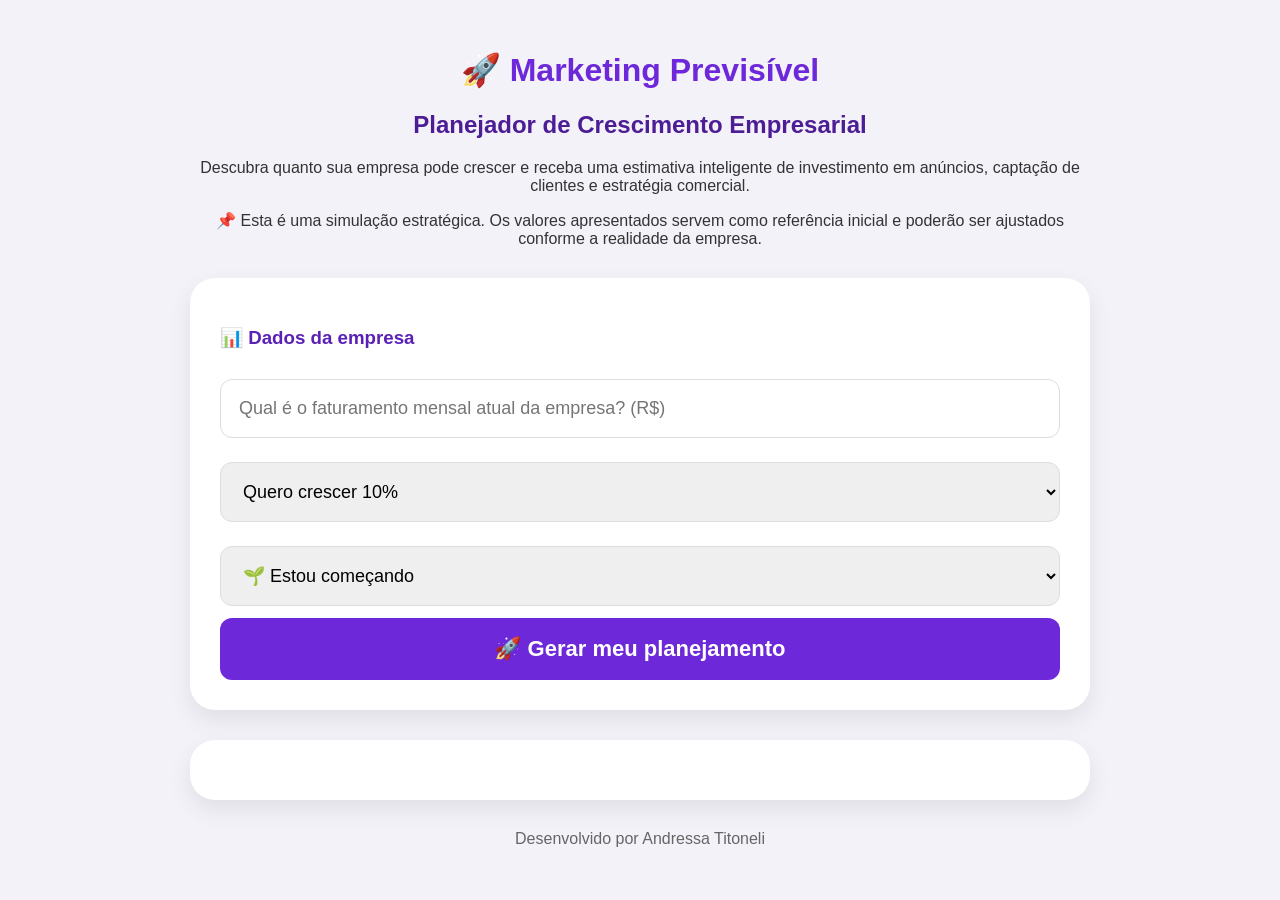
==== index.html @ 1a372d6e "index.html" ====
<!DOCTYPE html>

<html lang="pt-BR">

<head>

    <meta charset="UTF-8">

    <meta name="viewport" content="width=device-width, initial-scale=1.0">

    <title>Marketing Previsível | Planejador de Crescimento Empresarial</title>

    <link rel="stylesheet" href="style.css">

</head>

<body>

    <div class="container">

        <header>

            <h1>🚀 Marketing Previsível</h1>

            <h2>Planejador de Crescimento Empresarial</h2>

            <p>

                Descubra quanto sua empresa pode crescer e receba uma estimativa inteligente de investimento em
                anúncios, captação de clientes e estratégia comercial.

            </p>

            <p>

                📌 Esta é uma simulação estratégica. Os valores apresentados servem como referência inicial e poderão
                ser ajustados conforme a realidade da empresa.

            </p>

        </header>

        <div class="card">

            <h3>📊 Dados da empresa</h3>

            <input type="number" id="faturamento" placeholder="Qual é o faturamento mensal atual da empresa? (R$)">

            <select id="crescimento">

                <option value="10">Quero crescer 10%</option>

                <option value="20">Quero crescer 20%</option>

                <option value="30">Quero crescer 30%</option>

                <option value="50">Quero crescer 50%</option>

                <option value="100">Quero dobrar o faturamento (100%)</option>

            </select>

            <select id="estagio">

                <option value="1">🌱 Estou começando</option>

                <option value="2">🚀 Já tenho alguns clientes</option>

                <option value="3">🏢 Minha operação está estruturada</option>

                <option value="4">👑 Quero escalar agressivamente</option>

            </select>

            <button onclick="calcular()">

                🚀 Gerar meu planejamento

            </button>

        </div>

        <div id="resultado"></div>

        <div id="areaParceria" style="display:none;" class="card">

            <h2>🚀 Como deseja continuar?</h2>

            <p>

                Como prefere prosseguir? Podemos tirar dúvidas agora ou começar os trabalhos imediatamente.

            </p>

            <div class="acoes-container">

                <a class="botao-secundario" href="https://calendar.app.google/sFp8UvYjopZyAvs26" target="_blank">

                    📅 Agendar reunião

                </a>

                <a class="botao-secundario whatsapp"
                    href="https://wa.me/5519974281159?text=Olá,%20Andressa!%20👋%0A%0AConheci%20o%20Sistema%20Marketing%20Previsível™%20e%20gostaria%20de%20tirar%20algumas%20dúvidas%20sobre%20como%20aplicar%20essa%20estratégia%20na%20minha%20empresa."
                    target="_blank">

                    💬 Falar pelo WhatsApp

                </a>

                <div class="cta-crescimento">

                    <h3>🚀 Quero acelerar o crescimento da minha empresa</h3>

                    <p>

                        Já conheço o potencial do Marketing Previsível™, entendi a estratégia e quero iniciar minha
                        estruturação o quanto antes.

                    </p>

                    <button onclick="abrirFormularioAceite()">

                        🔥 Quero começar agora

                    </button>

                    <p>

                        Preencha seus dados e dê o primeiro passo para construir um crescimento previsível e
                        sustentável.

                    </p>

                </div>

            </div>

        </div>

        <footer>

            Desenvolvido por Andressa Titoneli

        </footer>

    </div>

    <script src="script.js"></script>

</body>

</html>
---- style.css ----
body{

font-family:Arial,sans-serif;

background:#f4f2f9;

margin:0;

padding:30px;

color:#333;

}

.container{

max-width:900px;

margin:auto;

}

header{

text-align:center;

margin-bottom:30px;

}

h1{

color:#6d28d9;

}

h2{

color:#4c1d95;

}

h3{

color:#5b21b6;

}

.card{

background:#fff;

padding:30px;

border-radius:25px;

box-shadow:0 10px 25px rgba(0,0,0,0.08);

margin-bottom:30px;

}

input,

select{

width:100%;

padding:18px;

margin:12px 0;

font-size:18px;

border:1px solid #ddd;

border-radius:12px;

box-sizing:border-box;

transition:0.3s;

}

input:focus,

select:focus{

outline:none;

border:1px solid #6d28d9;

box-shadow:0 0 8px rgba(109,40,217,0.2);

}

button{

width:100%;

padding:18px;

border:none;

border-radius:12px;

font-size:22px;

font-weight:bold;

background:#6d28d9;

color:#fff;

cursor:pointer;

transition:0.3s;

}

button:hover{

background:#5b21b6;

transform:translateY(-2px);

}

#resultado{

background:#fff;

padding:30px;

border-radius:25px;

box-shadow:0 10px 25px rgba(0,0,0,0.08);

margin-bottom:30px;

}

.barra{

height:22px;

background:#eee;

border-radius:30px;

overflow:hidden;

margin-top:20px;

}

.preenchimento{

height:100%;

border-radius:30px;

}

.obrigatorio{

color:#ef4444;

font-weight:bold;

}

.observacao{

font-size:14px;

color:#666;

margin-bottom:20px;

}

.check-item{

display:flex;

align-items:flex-start;

gap:12px;

margin:18px 0;

}

.check-item input{

width:20px;

height:20px;

margin-top:2px;

cursor:pointer;

}

.check-item label{

cursor:pointer;

line-height:1.6;

}

.lgpd{

background:#f8f5ff;

border-left:5px solid #6d28d9;

padding:18px;

border-radius:12px;

margin:30px 0;

font-size:15px;

line-height:1.6;

}

#planejamento{

background:#faf7ff;

border:2px solid #e9d5ff;

}

#planejamento p{

margin:12px 0;

}

hr{

border:none;

height:1px;

background:#e5e5e5;

margin:30px 0;

}

#mensagem{

margin-top:25px;

padding:20px;

border-radius:15px;

}

footer{

margin-top:30px;

text-align:center;

color:#666;

}

/* ====================== */

/* BARRA DA JORNADA */

/* ====================== */

.barra-processo{

display:flex;

align-items:center;

justify-content:center;

flex-wrap:wrap;

gap:8px;

margin-top:25px;

}

.etapa{

width:55px;

height:55px;

border-radius:50%;

display:flex;

align-items:center;

justify-content:center;

font-size:28px;

font-weight:bold;

transition:.3s;

cursor:pointer;

}

.etapa:hover{

transform:scale(1.08);

}

.concluido{

background:#22c55e;

color:#fff;

}

.atual{

background:#7c3aed;

color:#fff;

}

.futuro{

background:#d1d5db;

color:#555;

}

.linha{

width:40px;

height:6px;

border-radius:30px;

}

.linha.concluido{

background:#22c55e;

}

.linha.atual{

background:#7c3aed;

}

.linha.futuro{

background:#d1d5db;

}

/* ====================== */

/* BOTÕES DE AÇÃO */

/* ====================== */

.btn-agendar,

.btn-whatsapp,

.btn-iniciar{

display:flex;

justify-content:center;

align-items:center;

text-decoration:none;

width:100%;

padding:18px;

margin:15px 0;

border-radius:14px;

font-size:20px;

font-weight:700;

transition:.3s;

box-sizing:border-box;

}

.btn-agendar{

background:#2563eb;

color:#fff;

}

.btn-whatsapp{

background:#25D366;

color:#fff;

}

.btn-iniciar{

background:#6d28d9;

color:#fff;

}

.btn-agendar:hover,

.btn-whatsapp:hover,

.btn-iniciar:hover{

transform:translateY(-3px);

}

/* ====================== */

/* WHATSAPP FLUTUANTE */

/* ====================== */

.whatsapp-float{

position:fixed;

bottom:25px;

right:25px;

width:65px;

height:65px;

border-radius:50%;

background:#25D366;

display:flex;

justify-content:center;

align-items:center;

font-size:32px;

text-decoration:none;

box-shadow:0 8px 20px rgba(0,0,0,.25);

z-index:9999;

transition:.3s;

}

.whatsapp-float:hover{

transform:scale(1.1);

}

/* ====================== */

/* RESPONSIVO */

/* ====================== */

@media(max-width:768px){

body{

padding:15px;

}

.card{

padding:20px;

}

h1{

font-size:28px;

}

h2{

font-size:22px;

}

button{

font-size:18px;

}

input,

select{

font-size:16px;

}

.barra-processo{

gap:5px;

}

.etapa{

width:45px;

height:45px;

font-size:22px;

}

.linha{

width:25px;

}

.btn-agendar,

.btn-whatsapp,

.btn-iniciar{

font-size:17px;

padding:16px;

}

}
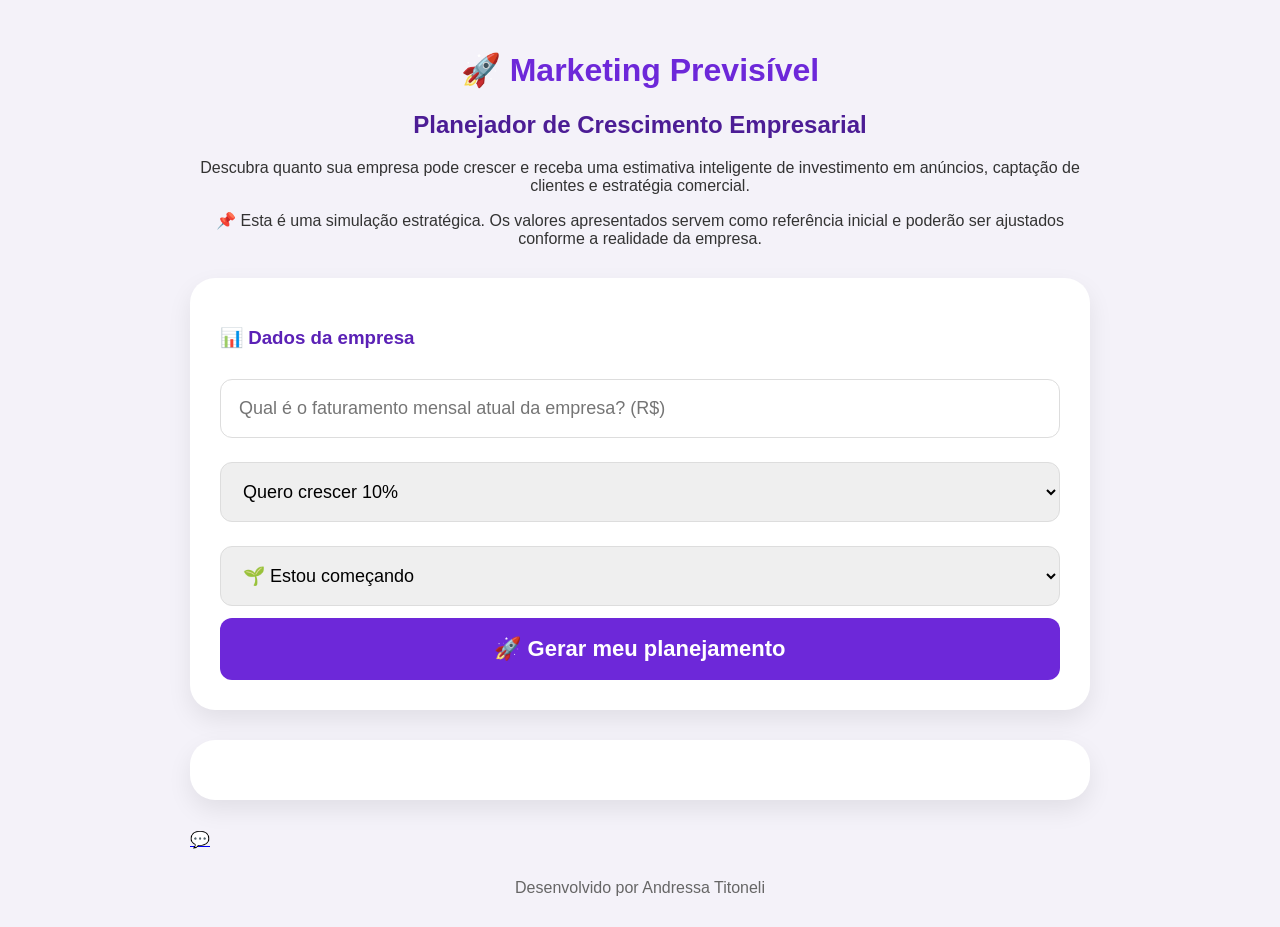
==== commit e9f8ea3d: "index.html" ====
--- a/index.html
+++ b/index.html
@@ -138,6 +138,13 @@
 
         </div>
 
+        <a href="https://wa.me/5519974281159?text=Olá,%20Andressa!%20👋%0A%0AConheci%20o%20Sistema%20Marketing%20Previsível™%20e%20gostaria%20de%20tirar%20algumas%20dúvidas%20sobre%20como%20aplicar%20essa%20estratégia%20na%20minha%20empresa."
+            class="whatsapp-flutuante" target="_blank">
+
+            💬
+
+        </a>
+
         <footer>
 
             Desenvolvido por Andressa Titoneli
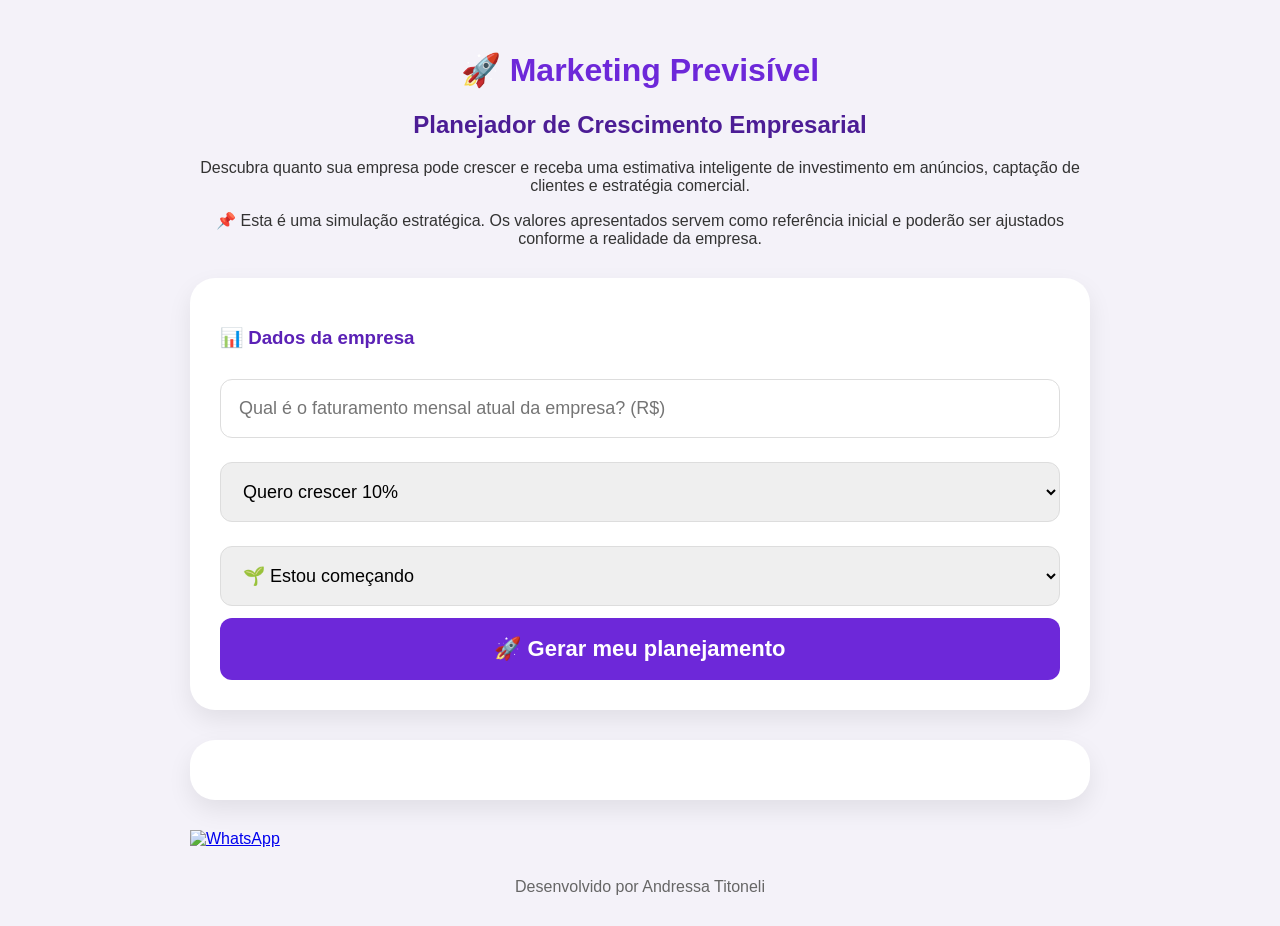
==== commit 119f05d9: "index.html" ====
--- a/index.html
+++ b/index.html
@@ -139,9 +139,9 @@
         </div>
 
         <a href="https://wa.me/5519974281159?text=Olá,%20Andressa!%20👋%0A%0AConheci%20o%20Sistema%20Marketing%20Previsível™%20e%20gostaria%20de%20tirar%20algumas%20dúvidas%20sobre%20como%20aplicar%20essa%20estratégia%20na%20minha%20empresa."
-            class="whatsapp-flutuante" target="_blank">
+            class="whatsapp-flutuante" target="_blank" aria-label="WhatsApp">
 
-            💬
+            <img src="https://upload.wikimedia.org/wikipedia/commons/6/6b/WhatsApp.svg" alt="WhatsApp" />
 
         </a>
 
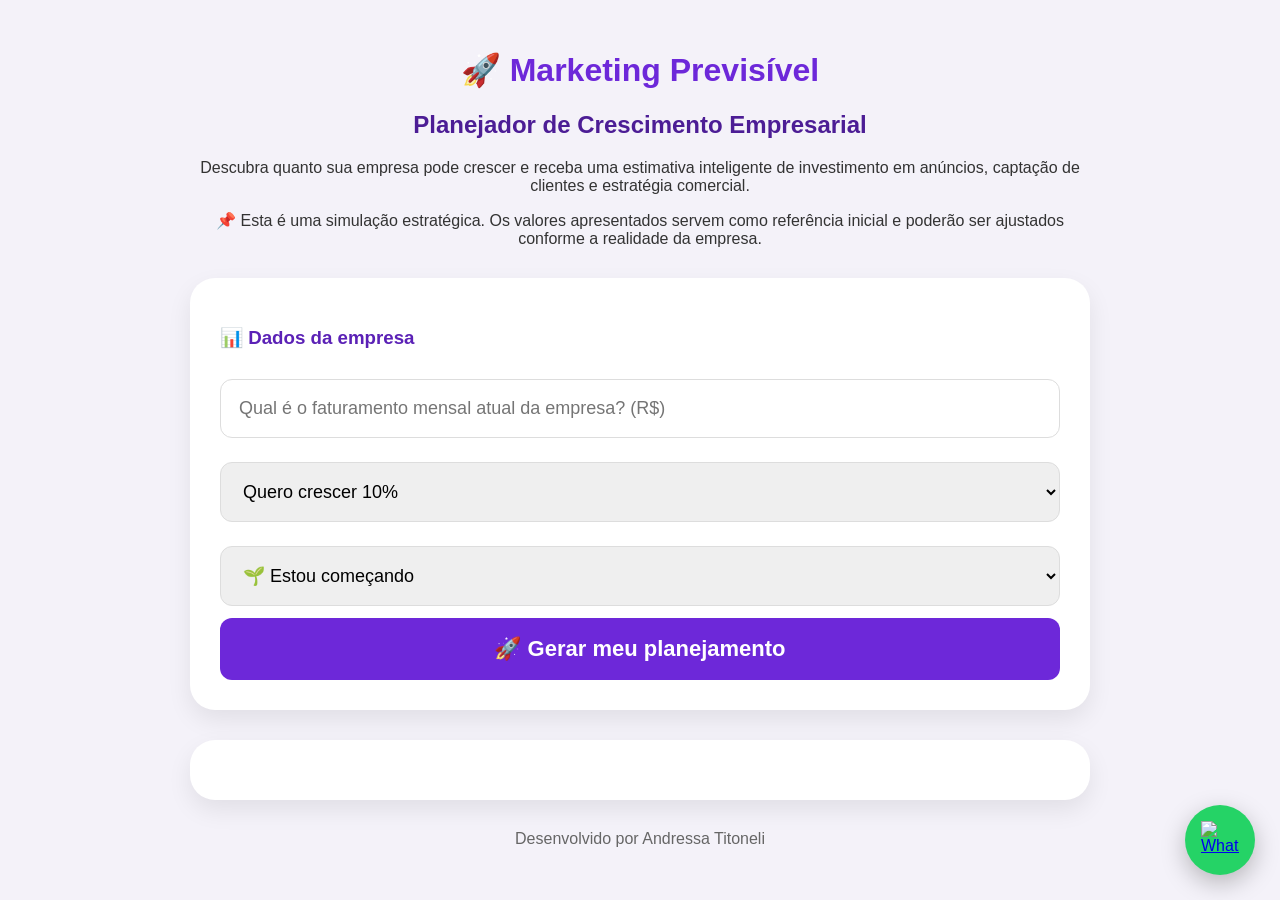
==== commit 521a853a: "index.html" ====
--- a/index.html
+++ b/index.html
@@ -94,43 +94,53 @@
 
             <div class="acoes-container">
 
-                <a class="botao-secundario" href="https://calendar.app.google/sFp8UvYjopZyAvs26" target="_blank">
+                <div class="acao-card">
 
-                    📅 Agendar reunião
+                    <div class="icone-card">
 
-                </a>
+                        📅
 
-                <a class="botao-secundario whatsapp"
-                    href="https://wa.me/5519974281159?text=Olá,%20Andressa!%20👋%0A%0AConheci%20o%20Sistema%20Marketing%20Previsível™%20e%20gostaria%20de%20tirar%20algumas%20dúvidas%20sobre%20como%20aplicar%20essa%20estratégia%20na%20minha%20empresa."
-                    target="_blank">
+                    </div>
 
-                    💬 Falar pelo WhatsApp
-
-                </a>
-
-                <div class="cta-crescimento">
-
-                    <h3>🚀 Quero acelerar o crescimento da minha empresa</h3>
+                    <h3>Agendar reunião</h3>
 
                     <p>
 
-                        Já conheço o potencial do Marketing Previsível™, entendi a estratégia e quero iniciar minha
-                        estruturação o quanto antes.
+                        Ideal para quem deseja conversar antes, tirar dúvidas e entender como aplicar a estratégia na
+                        empresa.
 
                     </p>
 
-                    <button onclick="abrirFormularioAceite()">
+                    <a href="https://calendar.app.google/sFp8UvYjopZyAvs26" target="_blank" class="botao-card">
 
-                        🔥 Quero começar agora
+                        Agendar agora
 
-                    </button>
+                    </a>
+
+                </div>
+
+                <div class="acao-card destaque">
+
+                    <div class="icone-card">
+
+                        🚀
+
+                    </div>
+
+                    <h3>Quero começar agora</h3>
 
                     <p>
 
-                        Preencha seus dados e dê o primeiro passo para construir um crescimento previsível e
-                        sustentável.
+                        Já entendi o potencial do Marketing Previsível™ e quero iniciar minha estruturação o quanto
+                        antes.
 
                     </p>
+
+                    <button onclick="abrirFormularioAceite()" class="botao-card">
+
+                        🔥 Começar agora
+
+                    </button>
 
                 </div>
 
--- a/style.css
+++ b/style.css
@@ -1,278 +1,278 @@
-body{
-
-font-family:Arial,sans-serif;
-
-background:#f4f2f9;
-
-margin:0;
-
-padding:30px;
-
-color:#333;
-
-}
-
-.container{
-
-max-width:900px;
-
-margin:auto;
-
-}
-
-header{
-
-text-align:center;
-
-margin-bottom:30px;
-
-}
-
-h1{
-
-color:#6d28d9;
-
-}
-
-h2{
-
-color:#4c1d95;
-
-}
-
-h3{
-
-color:#5b21b6;
-
-}
-
-.card{
-
-background:#fff;
-
-padding:30px;
-
-border-radius:25px;
-
-box-shadow:0 10px 25px rgba(0,0,0,0.08);
-
-margin-bottom:30px;
+body {
+
+    font-family: Arial, sans-serif;
+
+    background: #f4f2f9;
+
+    margin: 0;
+
+    padding: 30px;
+
+    color: #333;
+
+}
+
+.container {
+
+    max-width: 900px;
+
+    margin: auto;
+
+}
+
+header {
+
+    text-align: center;
+
+    margin-bottom: 30px;
+
+}
+
+h1 {
+
+    color: #6d28d9;
+
+}
+
+h2 {
+
+    color: #4c1d95;
+
+}
+
+h3 {
+
+    color: #5b21b6;
+
+}
+
+.card {
+
+    background: #fff;
+
+    padding: 30px;
+
+    border-radius: 25px;
+
+    box-shadow: 0 10px 25px rgba(0, 0, 0, 0.08);
+
+    margin-bottom: 30px;
 
 }
 
 input,
 
-select{
-
-width:100%;
-
-padding:18px;
-
-margin:12px 0;
-
-font-size:18px;
-
-border:1px solid #ddd;
-
-border-radius:12px;
-
-box-sizing:border-box;
-
-transition:0.3s;
+select {
+
+    width: 100%;
+
+    padding: 18px;
+
+    margin: 12px 0;
+
+    font-size: 18px;
+
+    border: 1px solid #ddd;
+
+    border-radius: 12px;
+
+    box-sizing: border-box;
+
+    transition: 0.3s;
 
 }
 
 input:focus,
 
-select:focus{
-
-outline:none;
-
-border:1px solid #6d28d9;
-
-box-shadow:0 0 8px rgba(109,40,217,0.2);
-
-}
-
-button{
-
-width:100%;
-
-padding:18px;
-
-border:none;
-
-border-radius:12px;
-
-font-size:22px;
-
-font-weight:bold;
-
-background:#6d28d9;
-
-color:#fff;
-
-cursor:pointer;
-
-transition:0.3s;
-
-}
-
-button:hover{
-
-background:#5b21b6;
-
-transform:translateY(-2px);
-
-}
-
-#resultado{
-
-background:#fff;
-
-padding:30px;
-
-border-radius:25px;
-
-box-shadow:0 10px 25px rgba(0,0,0,0.08);
-
-margin-bottom:30px;
-
-}
-
-.barra{
-
-height:22px;
-
-background:#eee;
-
-border-radius:30px;
-
-overflow:hidden;
-
-margin-top:20px;
-
-}
-
-.preenchimento{
-
-height:100%;
-
-border-radius:30px;
-
-}
-
-.obrigatorio{
-
-color:#ef4444;
-
-font-weight:bold;
-
-}
-
-.observacao{
-
-font-size:14px;
-
-color:#666;
-
-margin-bottom:20px;
-
-}
-
-.check-item{
-
-display:flex;
-
-align-items:flex-start;
-
-gap:12px;
-
-margin:18px 0;
-
-}
-
-.check-item input{
-
-width:20px;
-
-height:20px;
-
-margin-top:2px;
-
-cursor:pointer;
-
-}
-
-.check-item label{
-
-cursor:pointer;
-
-line-height:1.6;
-
-}
-
-.lgpd{
-
-background:#f8f5ff;
-
-border-left:5px solid #6d28d9;
-
-padding:18px;
-
-border-radius:12px;
-
-margin:30px 0;
-
-font-size:15px;
-
-line-height:1.6;
-
-}
-
-#planejamento{
-
-background:#faf7ff;
-
-border:2px solid #e9d5ff;
-
-}
-
-#planejamento p{
-
-margin:12px 0;
-
-}
-
-hr{
-
-border:none;
-
-height:1px;
-
-background:#e5e5e5;
-
-margin:30px 0;
-
-}
-
-#mensagem{
-
-margin-top:25px;
-
-padding:20px;
-
-border-radius:15px;
-
-}
-
-footer{
-
-margin-top:30px;
-
-text-align:center;
-
-color:#666;
+select:focus {
+
+    outline: none;
+
+    border: 1px solid #6d28d9;
+
+    box-shadow: 0 0 8px rgba(109, 40, 217, 0.2);
+
+}
+
+button {
+
+    width: 100%;
+
+    padding: 18px;
+
+    border: none;
+
+    border-radius: 12px;
+
+    font-size: 22px;
+
+    font-weight: bold;
+
+    background: #6d28d9;
+
+    color: #fff;
+
+    cursor: pointer;
+
+    transition: 0.3s;
+
+}
+
+button:hover {
+
+    background: #5b21b6;
+
+    transform: translateY(-2px);
+
+}
+
+#resultado {
+
+    background: #fff;
+
+    padding: 30px;
+
+    border-radius: 25px;
+
+    box-shadow: 0 10px 25px rgba(0, 0, 0, 0.08);
+
+    margin-bottom: 30px;
+
+}
+
+.barra {
+
+    height: 22px;
+
+    background: #eee;
+
+    border-radius: 30px;
+
+    overflow: hidden;
+
+    margin-top: 20px;
+
+}
+
+.preenchimento {
+
+    height: 100%;
+
+    border-radius: 30px;
+
+}
+
+.obrigatorio {
+
+    color: #ef4444;
+
+    font-weight: bold;
+
+}
+
+.observacao {
+
+    font-size: 14px;
+
+    color: #666;
+
+    margin-bottom: 20px;
+
+}
+
+.check-item {
+
+    display: flex;
+
+    align-items: flex-start;
+
+    gap: 12px;
+
+    margin: 18px 0;
+
+}
+
+.check-item input {
+
+    width: 20px;
+
+    height: 20px;
+
+    margin-top: 2px;
+
+    cursor: pointer;
+
+}
+
+.check-item label {
+
+    cursor: pointer;
+
+    line-height: 1.6;
+
+}
+
+.lgpd {
+
+    background: #f8f5ff;
+
+    border-left: 5px solid #6d28d9;
+
+    padding: 18px;
+
+    border-radius: 12px;
+
+    margin: 30px 0;
+
+    font-size: 15px;
+
+    line-height: 1.6;
+
+}
+
+#planejamento {
+
+    background: #faf7ff;
+
+    border: 2px solid #e9d5ff;
+
+}
+
+#planejamento p {
+
+    margin: 12px 0;
+
+}
+
+hr {
+
+    border: none;
+
+    height: 1px;
+
+    background: #e5e5e5;
+
+    margin: 30px 0;
+
+}
+
+#mensagem {
+
+    margin-top: 25px;
+
+    padding: 20px;
+
+    border-radius: 15px;
+
+}
+
+footer {
+
+    margin-top: 30px;
+
+    text-align: center;
+
+    color: #666;
 
 }
 
@@ -282,101 +282,101 @@
 
 /* ====================== */
 
-.barra-processo{
-
-display:flex;
-
-align-items:center;
-
-justify-content:center;
-
-flex-wrap:wrap;
-
-gap:8px;
-
-margin-top:25px;
-
-}
-
-.etapa{
-
-width:55px;
-
-height:55px;
-
-border-radius:50%;
-
-display:flex;
-
-align-items:center;
-
-justify-content:center;
-
-font-size:28px;
-
-font-weight:bold;
-
-transition:.3s;
-
-cursor:pointer;
-
-}
-
-.etapa:hover{
-
-transform:scale(1.08);
-
-}
-
-.concluido{
-
-background:#22c55e;
-
-color:#fff;
-
-}
-
-.atual{
-
-background:#7c3aed;
-
-color:#fff;
-
-}
-
-.futuro{
-
-background:#d1d5db;
-
-color:#555;
-
-}
-
-.linha{
-
-width:40px;
-
-height:6px;
-
-border-radius:30px;
-
-}
-
-.linha.concluido{
-
-background:#22c55e;
-
-}
-
-.linha.atual{
-
-background:#7c3aed;
-
-}
-
-.linha.futuro{
-
-background:#d1d5db;
+.barra-processo {
+
+    display: flex;
+
+    align-items: center;
+
+    justify-content: center;
+
+    flex-wrap: wrap;
+
+    gap: 8px;
+
+    margin-top: 25px;
+
+}
+
+.etapa {
+
+    width: 55px;
+
+    height: 55px;
+
+    border-radius: 50%;
+
+    display: flex;
+
+    align-items: center;
+
+    justify-content: center;
+
+    font-size: 28px;
+
+    font-weight: bold;
+
+    transition: .3s;
+
+    cursor: pointer;
+
+}
+
+.etapa:hover {
+
+    transform: scale(1.08);
+
+}
+
+.concluido {
+
+    background: #22c55e;
+
+    color: #fff;
+
+}
+
+.atual {
+
+    background: #7c3aed;
+
+    color: #fff;
+
+}
+
+.futuro {
+
+    background: #d1d5db;
+
+    color: #555;
+
+}
+
+.linha {
+
+    width: 40px;
+
+    height: 6px;
+
+    border-radius: 30px;
+
+}
+
+.linha.concluido {
+
+    background: #22c55e;
+
+}
+
+.linha.atual {
+
+    background: #7c3aed;
+
+}
+
+.linha.futuro {
+
+    background: #d1d5db;
 
 }
 
@@ -390,55 +390,55 @@
 
 .btn-whatsapp,
 
-.btn-iniciar{
-
-display:flex;
-
-justify-content:center;
-
-align-items:center;
-
-text-decoration:none;
-
-width:100%;
-
-padding:18px;
-
-margin:15px 0;
-
-border-radius:14px;
-
-font-size:20px;
-
-font-weight:700;
-
-transition:.3s;
-
-box-sizing:border-box;
-
-}
-
-.btn-agendar{
-
-background:#2563eb;
-
-color:#fff;
-
-}
-
-.btn-whatsapp{
-
-background:#25D366;
-
-color:#fff;
-
-}
-
-.btn-iniciar{
-
-background:#6d28d9;
-
-color:#fff;
+.btn-iniciar {
+
+    display: flex;
+
+    justify-content: center;
+
+    align-items: center;
+
+    text-decoration: none;
+
+    width: 100%;
+
+    padding: 18px;
+
+    margin: 15px 0;
+
+    border-radius: 14px;
+
+    font-size: 20px;
+
+    font-weight: 700;
+
+    transition: .3s;
+
+    box-sizing: border-box;
+
+}
+
+.btn-agendar {
+
+    background: #2563eb;
+
+    color: #fff;
+
+}
+
+.btn-whatsapp {
+
+    background: #25D366;
+
+    color: #fff;
+
+}
+
+.btn-iniciar {
+
+    background: #6d28d9;
+
+    color: #fff;
 
 }
 
@@ -446,9 +446,9 @@
 
 .btn-whatsapp:hover,
 
-.btn-iniciar:hover{
-
-transform:translateY(-3px);
+.btn-iniciar:hover {
+
+    transform: translateY(-3px);
 
 }
 
@@ -458,43 +458,43 @@
 
 /* ====================== */
 
-.whatsapp-float{
-
-position:fixed;
-
-bottom:25px;
-
-right:25px;
-
-width:65px;
-
-height:65px;
-
-border-radius:50%;
-
-background:#25D366;
-
-display:flex;
-
-justify-content:center;
-
-align-items:center;
-
-font-size:32px;
-
-text-decoration:none;
-
-box-shadow:0 8px 20px rgba(0,0,0,.25);
-
-z-index:9999;
-
-transition:.3s;
-
-}
-
-.whatsapp-float:hover{
-
-transform:scale(1.1);
+.whatsapp-float {
+
+    position: fixed;
+
+    bottom: 25px;
+
+    right: 25px;
+
+    width: 65px;
+
+    height: 65px;
+
+    border-radius: 50%;
+
+    background: #25D366;
+
+    display: flex;
+
+    justify-content: center;
+
+    align-items: center;
+
+    font-size: 32px;
+
+    text-decoration: none;
+
+    box-shadow: 0 8px 20px rgba(0, 0, 0, .25);
+
+    z-index: 9999;
+
+    transition: .3s;
+
+}
+
+.whatsapp-float:hover {
+
+    transform: scale(1.1);
 
 }
 
@@ -504,78 +504,148 @@
 
 /* ====================== */
 
-@media(max-width:768px){
-
-body{
-
-padding:15px;
-
-}
-
-.card{
-
-padding:20px;
-
-}
-
-h1{
-
-font-size:28px;
-
-}
-
-h2{
-
-font-size:22px;
-
-}
-
-button{
-
-font-size:18px;
-
-}
-
-input,
-
-select{
-
-font-size:16px;
-
-}
-
-.barra-processo{
-
-gap:5px;
-
-}
-
-.etapa{
-
-width:45px;
-
-height:45px;
-
-font-size:22px;
-
-}
-
-.linha{
-
-width:25px;
-
-}
-
-.btn-agendar,
-
-.btn-whatsapp,
-
-.btn-iniciar{
-
-font-size:17px;
-
-padding:16px;
-
-}
-
-}
+@media(max-width:768px) {
+
+    body {
+
+        padding: 15px;
+
+    }
+
+    .card {
+
+        padding: 20px;
+
+    }
+
+    h1 {
+
+        font-size: 28px;
+
+    }
+
+    h2 {
+
+        font-size: 22px;
+
+    }
+
+    button {
+
+        font-size: 18px;
+
+    }
+
+    input,
+
+    select {
+
+        font-size: 16px;
+
+    }
+
+    .barra-processo {
+
+        gap: 5px;
+
+    }
+
+    .etapa {
+
+        width: 45px;
+
+        height: 45px;
+
+        font-size: 22px;
+
+    }
+
+    .linha {
+
+        width: 25px;
+
+    }
+
+    .btn-agendar,
+
+    .btn-whatsapp,
+
+    .btn-iniciar {
+
+        font-size: 17px;
+
+        padding: 16px;
+
+    }
+
+}
+
+.whatsapp-flutuante {
+
+    position: fixed;
+
+    bottom: 25px;
+
+    right: 25px;
+
+    width: 70px;
+
+    height: 70px;
+
+    background: #25D366;
+
+    border-radius: 50%;
+
+    display: flex;
+
+    justify-content: center;
+
+    align-items: center;
+
+    box-shadow: 0 8px 25px rgba(0, 0, 0, 0.25);
+
+    z-index: 9999;
+
+    transition: 0.3s;
+
+}
+
+.whatsapp-flutuante:hover {
+
+    transform: scale(1.1);
+
+    box-shadow: 0 12px 30px rgba(0, 0, 0, 0.3);
+
+}
+
+.whatsapp-flutuante img {
+
+    width: 38px;
+
+    height: 38px;
+
+}
+
+@media(max-width:768px) {
+
+    .whatsapp-flutuante {
+
+        width: 60px;
+
+        height: 60px;
+
+        bottom: 20px;
+
+        right: 20px;
+
+    }
+
+    .whatsapp-flutuante img {
+
+        width: 32px;
+
+        height: 32px;
+
+    }
+
+}
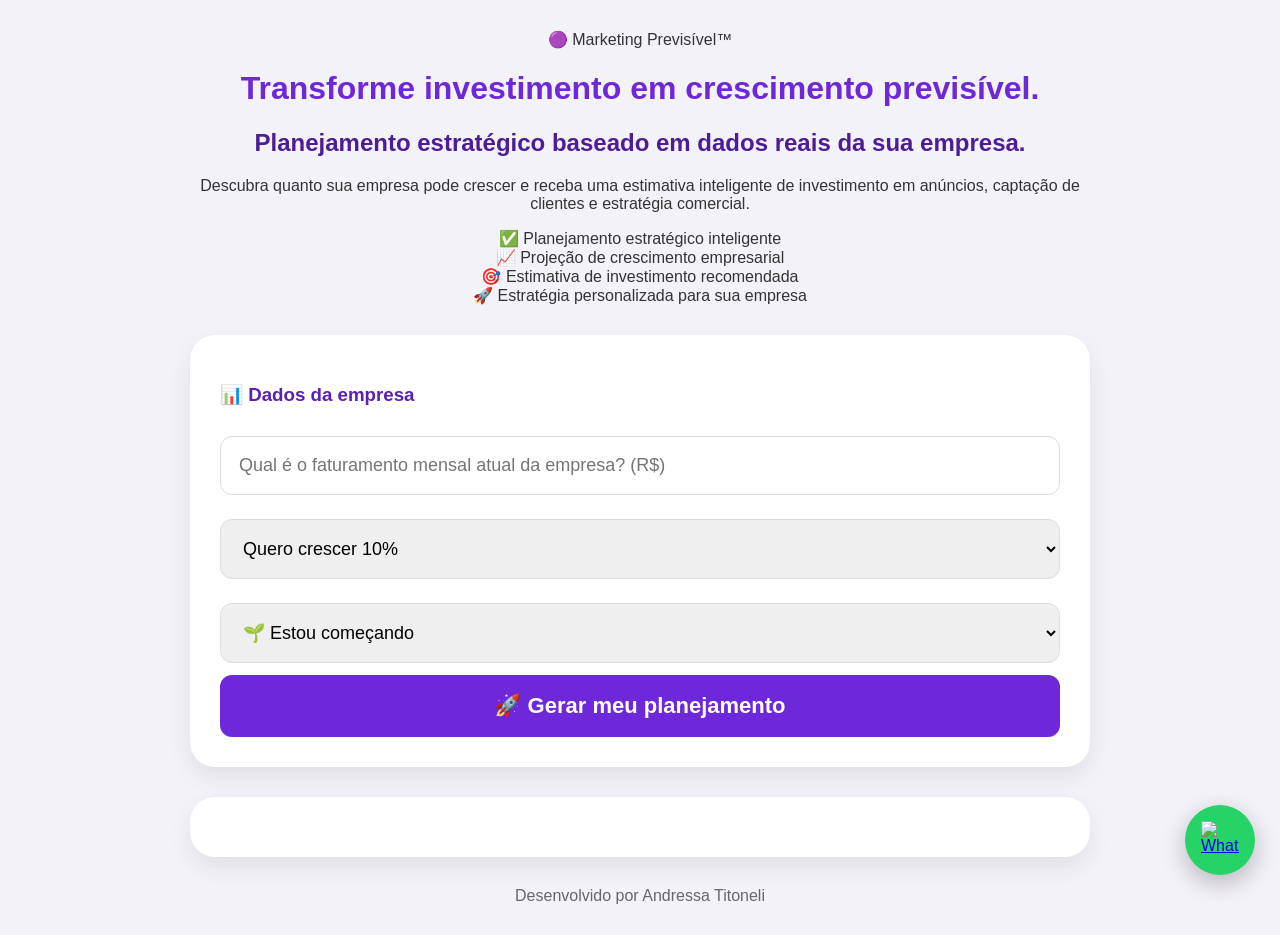
==== commit a3af07e2: "index.html" ====
--- a/index.html
+++ b/index.html
@@ -20,9 +20,23 @@
 
         <header>
 
-            <h1>🚀 Marketing Previsível</h1>
+            <div class="logo-topo">
 
-            <h2>Planejador de Crescimento Empresarial</h2>
+                🟣 Marketing Previsível™
+
+            </div>
+
+            <h1>
+
+                Transforme investimento em crescimento previsível.
+
+            </h1>
+
+            <h2>
+
+                Planejamento estratégico baseado em dados reais da sua empresa.
+
+            </h2>
 
             <p>
 
@@ -31,15 +45,19 @@
 
             </p>
 
-            <p>
+            <div class="beneficios">
 
-                📌 Esta é uma simulação estratégica. Os valores apresentados servem como referência inicial e poderão
-                ser ajustados conforme a realidade da empresa.
+                <div>✅ Planejamento estratégico inteligente</div>
 
-            </p>
+                <div>📈 Projeção de crescimento empresarial</div>
+
+                <div>🎯 Estimativa de investimento recomendada</div>
+
+                <div>🚀 Estratégia personalizada para sua empresa</div>
+
+            </div>
 
         </header>
-
         <div class="card">
 
             <h3>📊 Dados da empresa</h3>
--- a/style.css
+++ b/style.css
@@ -649,3 +649,235 @@
     }
 
 }
+
+.acoes-container {
+
+    display: flex;
+
+    gap: 25px;
+
+    margin-top: 30px;
+
+    flex-wrap: wrap;
+
+}
+
+.acao-card {
+
+    flex:1;
+
+    min-width:280px;
+
+    background: #ffffff;
+
+    padding: 30px;
+
+    border-radius: 25px;
+
+    box-shadow: 0 10px 25px rgba(0, 0, 0, 0.08);
+
+    text-align: center;
+
+    transition: .3s;
+
+    border: 2px solid transparent;
+
+}
+
+.acao-card:hover {
+
+    transform: translateY(-6px);
+
+    box-shadow: 0 18px 35px rgba(109, 40, 217, .18);
+
+    border: 2px solid #6d28d9;
+
+    cursor: pointer;
+
+}
+
+.destaque {
+
+    background: #faf7ff;
+
+}
+
+.icone-card {
+
+    font-size: 50px;
+
+    margin-bottom: 15px;
+
+}
+
+.botao-card {
+
+    display: inline-block;
+
+    margin-top: 20px;
+
+    padding: 16px 25px;
+
+    border: none;
+
+    border-radius: 15px;
+
+    background: #6d28d9;
+
+    color: #fff;
+
+    font-weight: bold;
+
+    font-size: 18px;
+
+    cursor: pointer;
+
+    text-decoration: none;
+
+    transition: 0.3s;
+
+}
+
+.botao-card:hover {
+
+    background: #5b21b6;
+
+    transform: translateY(-2px);
+
+}
+
+@media(max-width:768px) {
+
+    .acoes-container {
+
+        display: flex;
+
+        flex-direction: column;
+
+        gap: 15px;
+
+    }
+
+    .acao-card {
+
+        min-width: 100%;
+
+        width: 100%;
+
+        padding: 20px;
+
+        box-sizing: border-box;
+
+    }
+
+    .cta-crescimento {
+
+        min-width: 100%;
+
+        width: 100%;
+
+        padding: 20px;
+
+        box-sizing: border-box;
+
+    }
+
+    .botao-card {
+
+        width: 100%;
+
+        font-size: 16px;
+
+        padding: 14px;
+
+    }
+
+}
+
+/* ============================= */
+/* CARDS DA ÁREA DE CONTINUAÇÃO */
+/* ============================= */
+
+.cta-crescimento{
+
+    flex:1;
+
+    min-width:280px;
+
+    background: #ffffff;
+
+    padding: 30px;
+
+    border-radius: 25px;
+
+    box-shadow: 0 10px 25px rgba(0, 0, 0, .08);
+
+    text-align: center;
+
+    border: 2px solid transparent;
+
+    transition: .3s;
+
+}
+
+.cta-crescimento:hover {
+
+    transform: translateY(-6px);
+
+    border: 2px solid #6d28d9;
+
+    box-shadow: 0 18px 35px rgba(109, 40, 217, .18);
+
+}
+
+/* remove qualquer contorno fixo */
+
+.cta-crescimento button {
+
+    border: none !important;
+
+    outline: none !important;
+
+    box-shadow: none !important;
+
+}
+
+.cta-crescimento button:hover {
+
+    border: none !important;
+
+}
+
+/* card agendar reunião */
+
+.card-agendar {
+
+    flex: 1;
+
+    min-width: 300px;
+
+    background: #ffffff;
+
+    padding: 30px;
+
+    border-radius: 25px;
+
+    box-shadow: 0 10px 25px rgba(0, 0, 0, .08);
+
+    text-align: center;
+
+    border: 2px solid transparent;
+
+    transition: .3s;
+
+}
+
+.card-agendar:hover {
+
+    transform: translateY(-6px);
+
+    border: 2px solid #6d28d9;
+
+    box-shadow: 0 18px 35px rgba(109, 40, 217, .18);
+
+}
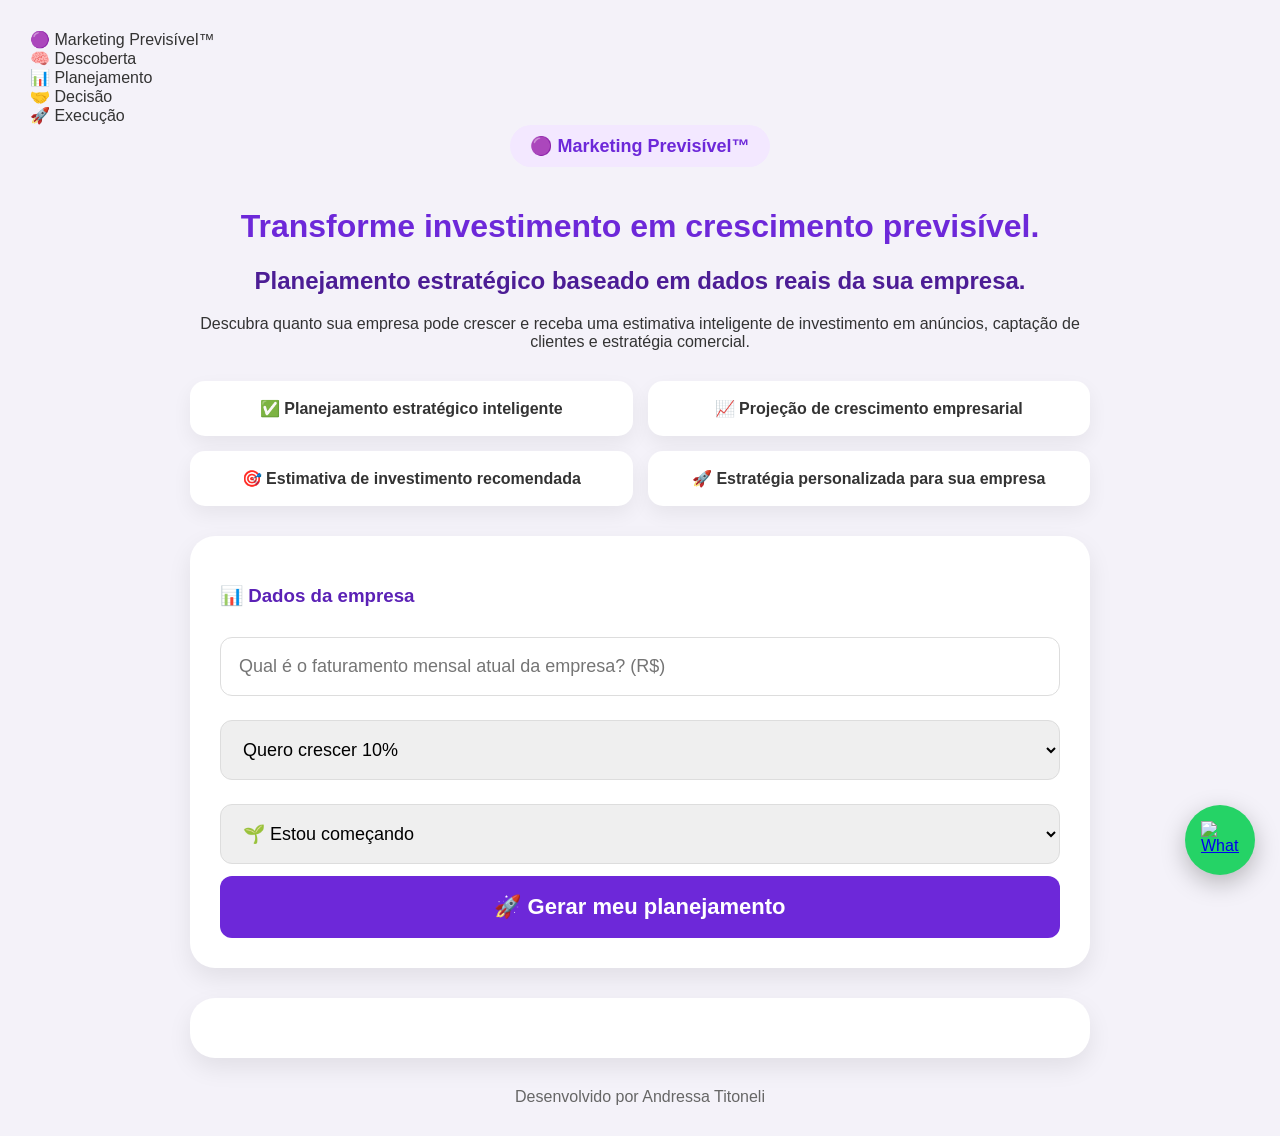
==== commit 2ca825dd: "index.html" ====
--- a/index.html
+++ b/index.html
@@ -15,6 +15,28 @@
 </head>
 
 <body>
+
+    <div class="topbar">
+
+        <div class="topbar-logo">
+
+            🟣 Marketing Previsível™
+
+        </div>
+
+        <div class="topbar-menu">
+
+            <div>🧠 Descoberta</div>
+
+            <div>📊 Planejamento</div>
+
+            <div>🤝 Decisão</div>
+
+            <div>🚀 Execução</div>
+
+        </div>
+
+    </div>
 
     <div class="container">
 
--- a/style.css
+++ b/style.css
@@ -664,9 +664,9 @@
 
 .acao-card {
 
-    flex:1;
-
-    min-width:280px;
+    flex: 1;
+
+    min-width: 280px;
 
     background: #ffffff;
 
@@ -798,11 +798,11 @@
 /* CARDS DA ÁREA DE CONTINUAÇÃO */
 /* ============================= */
 
-.cta-crescimento{
-
-    flex:1;
-
-    min-width:280px;
+.cta-crescimento {
+
+    flex: 1;
+
+    min-width: 280px;
 
     background: #ffffff;
 
@@ -881,3 +881,69 @@
     box-shadow: 0 18px 35px rgba(109, 40, 217, .18);
 
 }
+
+/* ============================= */
+/* HEADER PREMIUM */
+/* ============================= */
+
+.logo-topo {
+
+    display: inline-block;
+
+    padding: 10px 20px;
+
+    background: #f3e8ff;
+
+    border-radius: 30px;
+
+    font-weight: bold;
+
+    color: #6d28d9;
+
+    margin-bottom: 20px;
+
+    font-size: 18px;
+
+}
+
+.beneficios {
+
+    display: grid;
+
+    grid-template-columns: 1fr 1fr;
+
+    gap: 15px;
+
+    margin-top: 30px;
+
+}
+
+.beneficios div {
+
+    background: #ffffff;
+
+    padding: 18px;
+
+    border-radius: 15px;
+
+    box-shadow: 0 8px 20px rgba(0, 0, 0, .06);
+
+    font-weight: 600;
+
+}
+
+@media(max-width:768px) {
+
+    .beneficios {
+
+        grid-template-columns: 1fr;
+
+    }
+
+    .logo-topo {
+
+        font-size: 16px;
+
+    }
+
+}
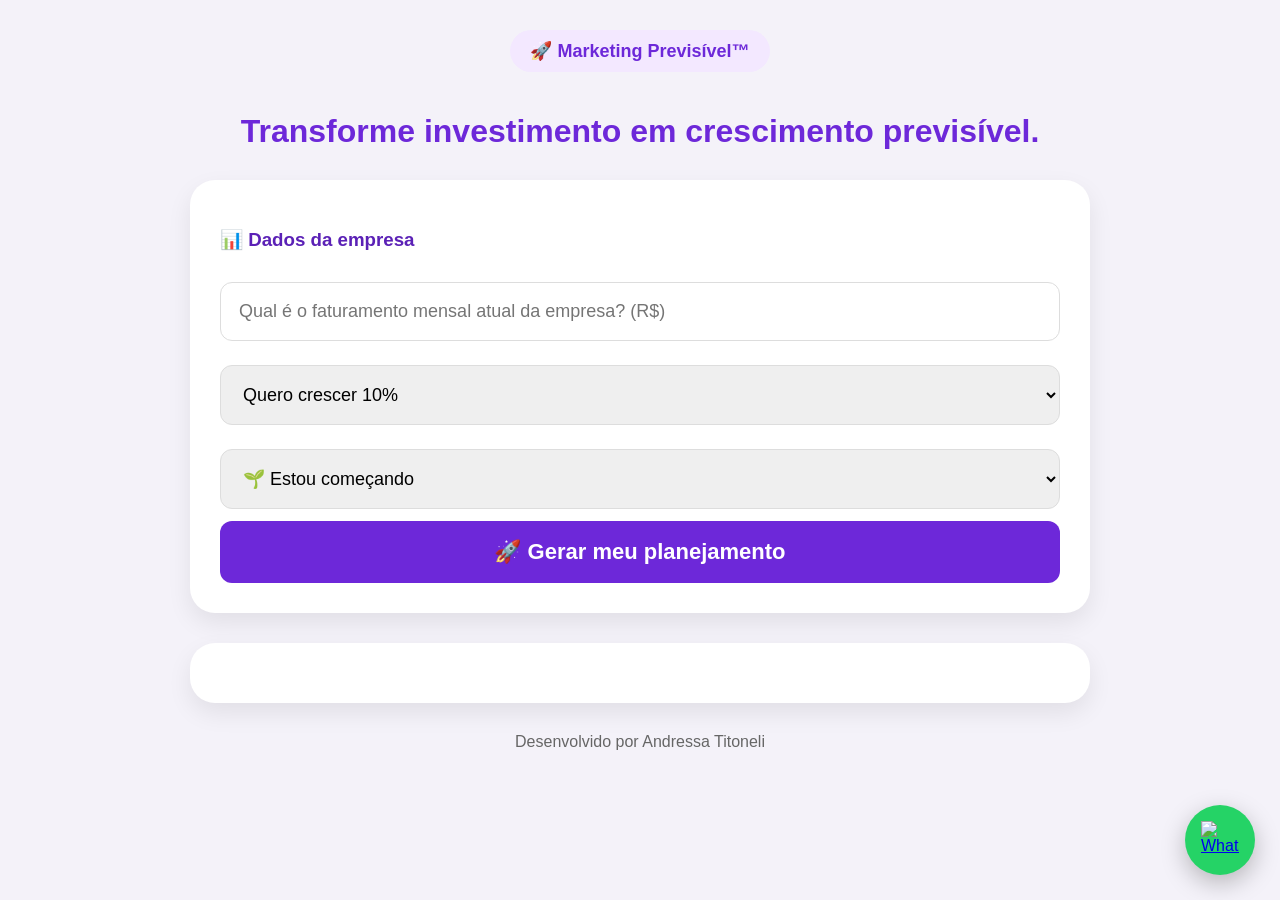
==== commit 4fff5e3b: "index.html" ====
--- a/index.html
+++ b/index.html
@@ -16,35 +16,13 @@
 
 <body>
 
-    <div class="topbar">
-
-        <div class="topbar-logo">
-
-            🟣 Marketing Previsível™
-
-        </div>
-
-        <div class="topbar-menu">
-
-            <div>🧠 Descoberta</div>
-
-            <div>📊 Planejamento</div>
-
-            <div>🤝 Decisão</div>
-
-            <div>🚀 Execução</div>
-
-        </div>
-
-    </div>
-
     <div class="container">
 
         <header>
 
             <div class="logo-topo">
 
-                🟣 Marketing Previsível™
+                🚀 Marketing Previsível™
 
             </div>
 
@@ -53,31 +31,6 @@
                 Transforme investimento em crescimento previsível.
 
             </h1>
-
-            <h2>
-
-                Planejamento estratégico baseado em dados reais da sua empresa.
-
-            </h2>
-
-            <p>
-
-                Descubra quanto sua empresa pode crescer e receba uma estimativa inteligente de investimento em
-                anúncios, captação de clientes e estratégia comercial.
-
-            </p>
-
-            <div class="beneficios">
-
-                <div>✅ Planejamento estratégico inteligente</div>
-
-                <div>📈 Projeção de crescimento empresarial</div>
-
-                <div>🎯 Estimativa de investimento recomendada</div>
-
-                <div>🚀 Estratégia personalizada para sua empresa</div>
-
-            </div>
 
         </header>
         <div class="card">
--- a/style.css
+++ b/style.css
@@ -947,3 +947,107 @@
     }
 
 }
+
+/* ============================= */
+/* BARRA SUPERIOR */
+/* ============================= */
+
+.topbar {
+
+    position: sticky;
+
+    top: 0;
+
+    z-index: 999;
+
+    display: flex;
+
+    justify-content: space-between;
+
+    align-items: center;
+
+    background: #ffffff;
+
+    padding: 18px 30px;
+
+    border-radius: 20px;
+
+    box-shadow: 0 8px 20px rgba(0, 0, 0, .08);
+
+    margin-bottom: 30px;
+
+}
+
+.topbar-logo {
+
+    font-size: 22px;
+
+    font-weight: 700;
+
+    color: #6d28d9;
+
+}
+
+.topbar-menu {
+
+    display: flex;
+
+    gap: 25px;
+
+    font-weight: 600;
+
+    color: #64748b;
+
+}
+
+.topbar-menu div {
+
+    transition: .3s;
+
+    cursor: pointer;
+
+}
+
+.topbar-menu div:hover {
+
+    color: #6d28d9;
+
+    transform: translateY(-2px);
+
+}
+
+@media(max-width:768px) {
+
+    .topbar {
+
+        flex-direction: column;
+
+        gap: 15px;
+
+        padding: 20px;
+
+    }
+
+    .topbar-logo {
+
+        font-size: 18px;
+
+    }
+
+    .topbar-menu {
+
+        display: grid;
+
+        grid-template-columns: 1fr 1fr;
+
+        gap: 10px;
+
+        width: 100%;
+
+        text-align: center;
+
+        font-size: 14px;
+
+    }
+
+}
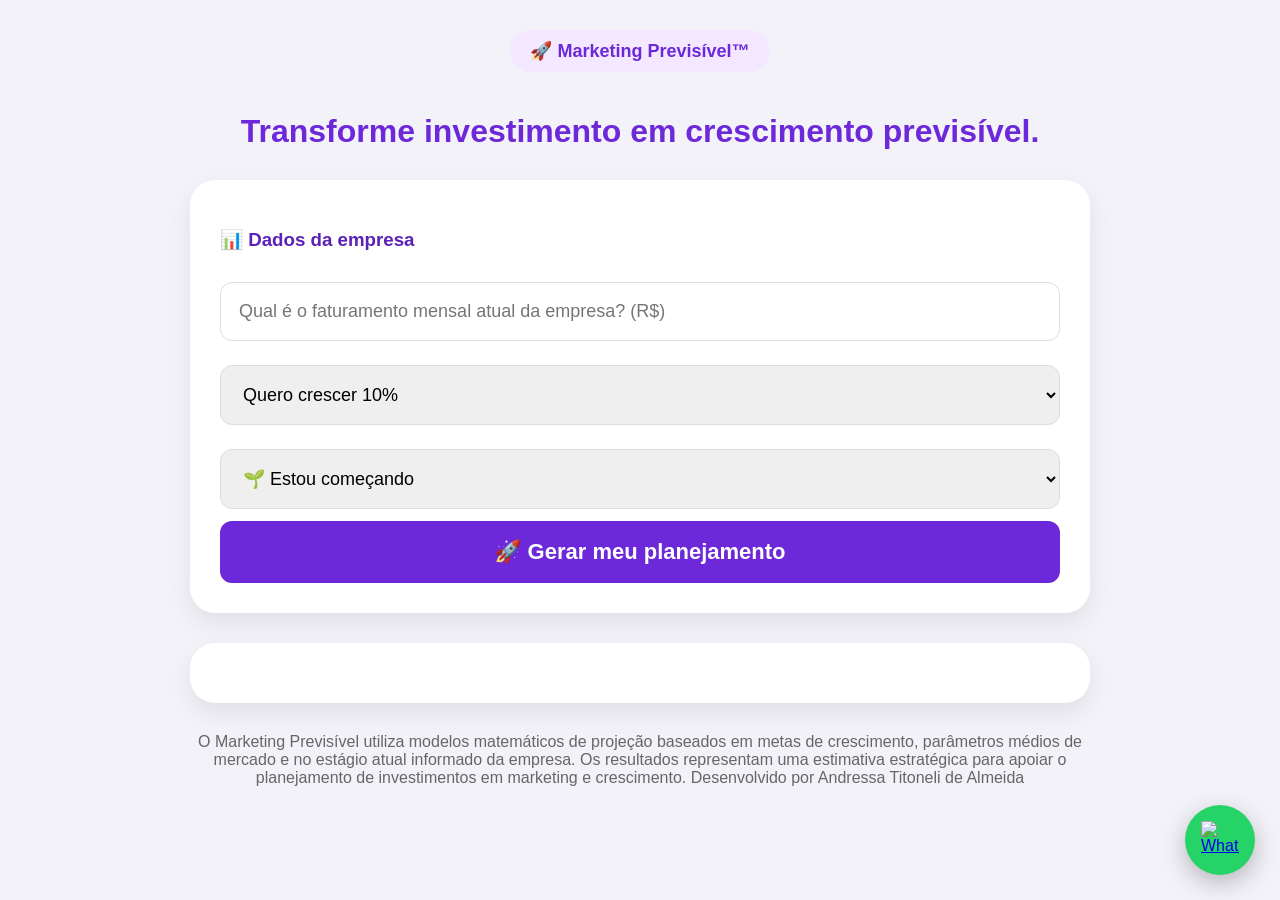
==== commit 1a2c065b: "index.html" ====
--- a/index.html
+++ b/index.html
@@ -150,7 +150,11 @@
 
         <footer>
 
-            Desenvolvido por Andressa Titoneli
+            O Marketing Previsível utiliza modelos matemáticos de projeção baseados em metas de crescimento, parâmetros
+            médios de mercado e no estágio atual informado da empresa. Os resultados representam uma estimativa
+            estratégica para apoiar o planejamento de investimentos em marketing e crescimento.
+
+            Desenvolvido por Andressa Titoneli de Almeida
 
         </footer>
 
--- a/style.css
+++ b/style.css
@@ -906,32 +906,6 @@
 
 }
 
-.beneficios {
-
-    display: grid;
-
-    grid-template-columns: 1fr 1fr;
-
-    gap: 15px;
-
-    margin-top: 30px;
-
-}
-
-.beneficios div {
-
-    background: #ffffff;
-
-    padding: 18px;
-
-    border-radius: 15px;
-
-    box-shadow: 0 8px 20px rgba(0, 0, 0, .06);
-
-    font-weight: 600;
-
-}
-
 @media(max-width:768px) {
 
     .beneficios {
@@ -952,102 +926,679 @@
 /* BARRA SUPERIOR */
 /* ============================= */
 
-.topbar {
-
+@media(max-width:768px) {
+
+    .topbar {
+
+        flex-direction: column;
+
+        gap: 15px;
+
+        padding: 20px;
+
+    }
+
+    .topbar-logo {
+
+        font-size: 18px;
+
+    }
+
+    .topbar-menu {
+
+        display: grid;
+
+        grid-template-columns: 1fr 1fr;
+
+        gap: 10px;
+
+        width: 100%;
+
+        text-align: center;
+
+        font-size: 14px;
+
+    }
+
+}
+
+/* ======================= */
+/* MODAL DOCUMENTO */
+/* ======================= */
+
+.modal {
+
+    display: none;
+
+    position: fixed;
+
+    top: 0;
+
+    left: 0;
+
+    width: 100%;
+
+    height: 100%;
+
+    background: rgba(0, 0, 0, 0.65);
+
+    z-index: 99999;
+
+    justify-content: center;
+
+    align-items: center;
+
+    padding: 20px;
+
+    box-sizing: border-box;
+
+}
+
+.modal-conteudo {
+
+    background: #fff;
+
+    width: 100%;
+
+    max-width: 900px;
+
+    max-height: 90vh;
+
+    overflow-y: auto;
+
+    padding: 30px;
+
+    border-radius: 25px;
+
+    position: relative;
+
+    box-shadow: 0 20px 40px rgba(0, 0, 0, 0.25);
+
+}
+
+.fechar-modal {
+
+    position: absolute;
+
+    top: 20px;
+
+    right: 25px;
+
+    font-size: 35px;
+
+    font-weight: bold;
+
+    cursor: pointer;
+
+    color: #6d28d9;
+
+}
+
+.fechar-modal:hover {
+
+    transform: scale(1.15);
+
+}
+
+.btn-documento {
+
+    width: 100%;
+
+    padding: 18px;
+
+    margin-top: 20px;
+
+    background: #f3f0ff;
+
+    border: 2px solid #6d28d9;
+
+    border-radius: 14px;
+
+    font-size: 18px;
+
+    font-weight: bold;
+
+    cursor: pointer;
+
+    transition: .3s;
+
+    color: #6d28d9;
+
+}
+
+.btn-documento:hover {
+
+    background: #6d28d9;
+
+    color: #fff;
+
+    transform: translateY(-3px);
+
+}
+
+.aceite-principal {
+
+    background: #faf7ff;
+
+    padding: 20px;
+
+    border-radius: 15px;
+
+    margin: 20px 0;
+
+}
+
+.aceite-principal label {
+
+    display: flex;
+
+    gap: 12px;
+
+    align-items: flex-start;
+
+    line-height: 1.6;
+
+}
+
+.aceite-principal input {
+
+    width: 22px;
+
+    height: 22px;
+
+    margin-top: 2px;
+
+}
+
+@media(max-width:768px) {
+
+    .modal-conteudo {
+
+        padding: 20px;
+
+    }
+
+    .modal iframe {
+
+        height: 350px;
+
+    }
+
+}
+
+/* ===== DOCUMENTO PARCERIA ===== */
+
+.documento-container {
+
+    max-width: 900px;
+
+    margin: 40px auto;
+
+    padding: 20px;
+
+}
+
+.documento-card {
+
+    background: #ffffff;
+
+    padding: 40px;
+
+    border-radius: 20px;
+
+    box-shadow: 0 8px 25px rgba(0, 0, 0, 0.08);
+
+}
+
+.documento-card h1 {
+
+    font-size: 32px;
+
+    margin-bottom: 10px;
+
+    color: #5b21b6;
+
+}
+
+.documento-atualizacao {
+
+    font-size: 14px;
+
+    color: #777;
+
+    margin-bottom: 40px;
+
+}
+
+.documento-card section {
+
+    margin-bottom: 40px;
+
+}
+
+.documento-card h2 {
+
+    font-size: 24px;
+
+    margin-bottom: 15px;
+
+    color: #222;
+
+    padding-bottom: 10px;
+
+    border-bottom: 1px solid #e5e5e5;
+
+}
+
+.documento-card p {
+
+    font-size: 17px;
+
+    line-height: 1.8;
+
+    color: #444;
+
+}
+
+.documento-card ul {
+
+    padding-left: 25px;
+
+}
+
+.documento-card li {
+
+    font-size: 17px;
+
+    line-height: 2;
+
+    color: #444;
+
+}
+
+@media(max-width:768px) {
+
+    .documento-container {
+
+        padding: 15px;
+
+    }
+
+    .documento-card {
+
+        padding: 25px;
+
+    }
+
+    .documento-card h1 {
+
+        font-size: 26px;
+
+    }
+
+    .documento-card h2 {
+
+        font-size: 20px;
+
+    }
+
+    .documento-card p {
+
+        font-size: 16px;
+
+    }
+
+    .documento-card li {
+
+        font-size: 16px;
+
+    }
+
+}
+
+.alerta-leitura {
+
+    background: #fff3cd;
+
+    color: #856404;
+
+    padding: 15px;
+
+    border-radius: 10px;
+
+    margin-top: 15px;
+
+    font-weight: 600;
+
+    text-align: center;
+
+    border: 1px solid #ffeeba;
+
+}
+
+.botao-final button:hover {
+
+    background: #15803d;
+
+}
+
+/* ===== MODAL ===== */
+
+.modal {
+
+    display: none;
+
+    position: fixed;
+
+    top: 0;
+
+    left: 0;
+
+    width: 100%;
+
+    height: 100%;
+
+    background: rgba(0, 0, 0, 0.75);
+
+    z-index: 9999;
+
+    justify-content: center;
+
+    align-items: center;
+
+    padding: 20px;
+
+    box-sizing: border-box;
+
+}
+
+
+/* ===== CAIXA DO MODAL ===== */
+
+.modal-conteudo {
+
+    background: #ffffff;
+
+    width: 100%;
+
+    max-width: 950px;
+
+    height: 90vh;
+
+    border-radius: 20px;
+
+    padding: 30px;
+
+    position: relative;
+
+    display: flex;
+
+    flex-direction: column;
+
+    overflow: hidden;
+
+    box-shadow: 0 15px 50px rgba(0, 0, 0, 0.25);
+
+}
+
+
+/* ===== BOTÃO FECHAR ===== */
+
+.fechar-modal {
+
+    position: absolute;
+
+    top: 20px;
+
+    right: 25px;
+
+    font-size: 35px;
+
+    font-weight: bold;
+
+    cursor: pointer;
+
+    color: #666;
+
+}
+
+.fechar-modal:hover {
+
+    color: #000;
+
+}
+
+
+/* ===== DOCUMENTO ===== */
+
+.documento-scroll {
+
+    flex: 1;
+
+    overflow-y: auto;
+
+    padding: 20px;
+
+    margin: 20px 0;
+
+    border: 1px solid #ddd;
+
+    border-radius: 15px;
+
+    background: #fafafa;
+
+    line-height: 1.8;
+
+}
+
+
+/* ===== FIM DO DOCUMENTO ===== */
+
+#fimDocumento {
+
+    text-align: center;
+
+    font-size: 22px;
+
+    font-weight: bold;
+
+    color: #16a34a;
+
+    padding: 30px;
+
+}
+
+
+/* ===== CHECKBOX ===== */
+
+.check-item {
+
+    margin: 10px 0;
+
+    font-size: 16px;
+
+}
+
+
+/* ===== BOTÃO CONFIRMAR ===== */
+
+#btnConfirmarAceite {
+
+    background: #16a34a;
+
+    color: #fff;
+
+    border: none;
+
+    padding: 18px;
+
+    font-size: 18px;
+
+    font-weight: bold;
+
+    border-radius: 12px;
+
+    cursor: pointer;
+
+    margin-top: 15px;
+
+}
+
+#btnConfirmarAceite:hover {
+
+    background: #15803d;
+
+}
+
+#notificacao {
+
+    position: fixed;
+
+    top: 25px;
+
+    right: 25px;
+
+    z-index: 9999;
+
+    padding: 18px 25px;
+
+    border-radius: 12px;
+
+    font-weight: 600;
+
+    font-size: 16px;
+
+    max-width: 400px;
+
+    display: none;
+
+    box-shadow: 0 6px 18px rgba(0, 0, 0, 0.15);
+
+    animation: aparecer .3s ease;
+
+}
+
+.notificacao-erro {
+
+    background: #dc2626;
+
+    color: #fff;
+
+}
+
+.notificacao-sucesso {
+
+    background: #16a34a;
+
+    color: #fff;
+
+}
+
+@keyframes aparecer {
+
+    from {
+
+        opacity: 0;
+
+        transform: translateY(-20px);
+
+    }
+
+    to {
+
+        opacity: 1;
+
+        transform: translateY(0);
+
+    }
+
+}
+
+.check-item {
+
+    display: flex;
+
+    align-items: flex-start;
+
+    gap: 12px;
+
+    margin: 18px 0;
+
+    font-size: 18px;
+
+}
+
+.check-item input {
+
+    width: 22px;
+
+    height: 22px;
+
+    cursor: pointer;
+
+}
+
+.check-item input:disabled {
+
+    cursor: not-allowed;
+
+    opacity: .5;
+
+}
+
+#notificacao2 {
+    position: fixed;
+    top: 90px;
+    right: 20px;
+    z-index: 99999;
+    display: none;
+}
+
+#notificacaoErro,
+#notificacaoAviso {
+    display: none;
+    margin-top: 15px;
+    padding: 15px;
+    border-radius: 10px;
+    font-weight: bold;
+}
+
+.notificacao-erro {
+    background: #dc2626;
+    color: white;
+}
+
+.notificacao-aviso {
+    background: #f59e0b;
+    color: white;
+}
+
+.area-aceite {
     position: sticky;
-
-    top: 0;
-
-    z-index: 999;
-
-    display: flex;
-
-    justify-content: space-between;
-
-    align-items: center;
-
-    background: #ffffff;
-
-    padding: 18px 30px;
-
-    border-radius: 20px;
-
-    box-shadow: 0 8px 20px rgba(0, 0, 0, .08);
-
-    margin-bottom: 30px;
-
-}
-
-.topbar-logo {
-
-    font-size: 22px;
-
-    font-weight: 700;
-
-    color: #6d28d9;
-
-}
-
-.topbar-menu {
-
-    display: flex;
-
-    gap: 25px;
-
-    font-weight: 600;
-
-    color: #64748b;
-
-}
-
-.topbar-menu div {
-
-    transition: .3s;
-
-    cursor: pointer;
-
-}
-
-.topbar-menu div:hover {
-
-    color: #6d28d9;
-
-    transform: translateY(-2px);
-
-}
-
-@media(max-width:768px) {
-
-    .topbar {
-
-        flex-direction: column;
-
-        gap: 15px;
-
-        padding: 20px;
-
-    }
-
-    .topbar-logo {
-
-        font-size: 18px;
-
-    }
-
-    .topbar-menu {
-
-        display: grid;
-
-        grid-template-columns: 1fr 1fr;
-
-        gap: 10px;
-
-        width: 100%;
-
-        text-align: center;
-
-        font-size: 14px;
-
-    }
-
-}
+    bottom: 0;
+    background: white;
+    border-top: 1px solid #ddd;
+    padding: 15px;
+    z-index: 10;
+}
+
+.check-item {
+    margin-bottom: 12px;
+}
+
+#btnConfirmarAceite {
+    width: 100%;
+}
+
+.notificacao-sucesso,
+.notificacao-aviso {
+    background: #16a34a;
+    color: white;
+}
+
+#toast-container {
+    position: fixed;
+    top: 20px;
+    right: 20px;
+    z-index: 99999;
+}
